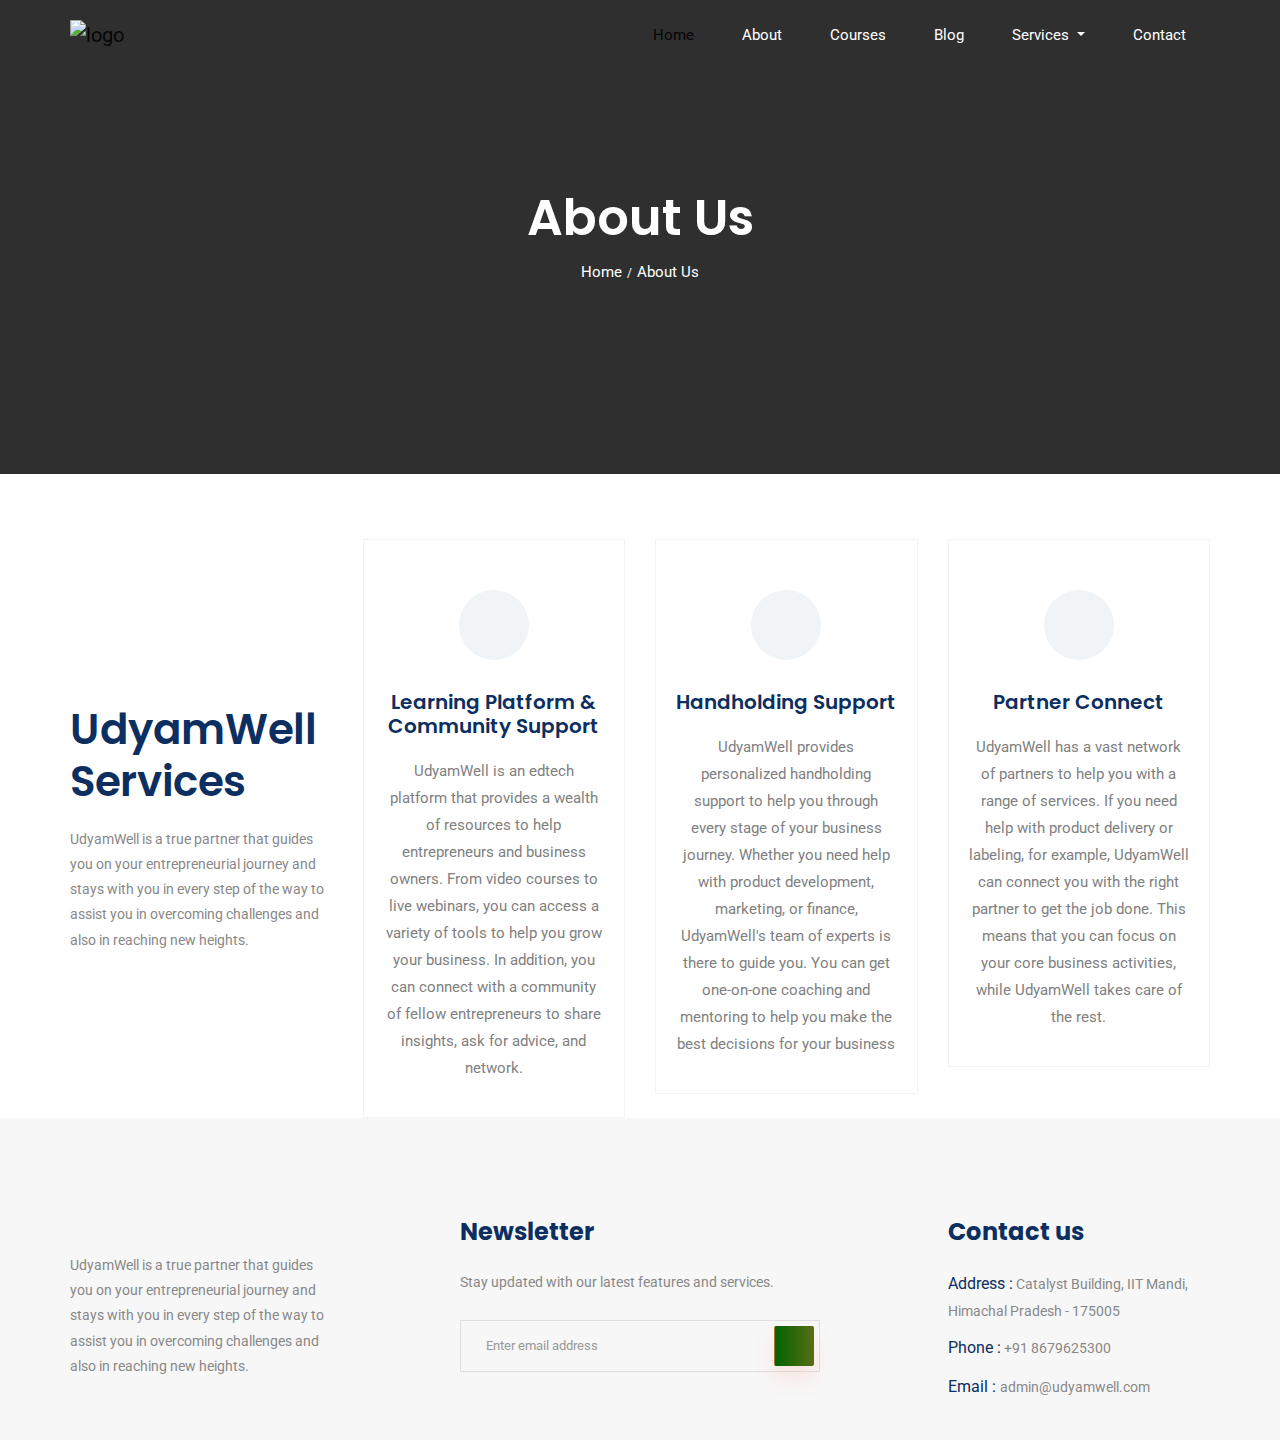
==== about.html @ f4765496 "Merge pull request #6 from Aman1905/main" ====
<!doctype html>
<html lang="en">

<head>
    <!-- Required meta tags -->
    <meta charset="utf-8">
    <meta name="viewport" content="width=device-width, initial-scale=1, shrink-to-fit=no">
    <title>UdyamWell</title>
    <link rel="icon" href="img/favicon.png">
    <!-- Bootstrap CSS -->
    <link rel="stylesheet" href="css/bootstrap.min.css">
    <!-- animate CSS -->
    <link rel="stylesheet" href="css/animate.css">
    <!-- owl carousel CSS -->
    <link rel="stylesheet" href="css/owl.carousel.min.css">
    <!-- themify CSS -->
    <link rel="stylesheet" href="css/themify-icons.css">
    <!-- flaticon CSS -->
    <link rel="stylesheet" href="css/flaticon.css">
    <!-- font awesome CSS -->
    <link rel="stylesheet" href="css/magnific-popup.css">
    <!-- swiper CSS -->
    <link rel="stylesheet" href="css/slick.css">
    <!-- style CSS -->
    <link rel="stylesheet" href="css/style.css">
</head>

<body>
    <!--::header part start::-->
    <header class="main_menu single_page_menu">
        <div class="container">
            <div class="row align-items-center">
                <div class="col-lg-12">
                    <nav class="navbar navbar-expand-lg navbar-light">
                        <a class="navbar-brand logo_1" href="index.html"> <img src="img/single_page_logo.png" alt="logo"> </a>
                        <a class="navbar-brand logo_2" href="index.html"> <img src="img/logo.png" alt="logo"> </a>
                        <button class="navbar-toggler" type="button" data-toggle="collapse"
                            data-target="#navbarSupportedContent" aria-controls="navbarSupportedContent"
                            aria-expanded="false" aria-label="Toggle navigation">
                            <span class="navbar-toggler-icon"></span>
                        </button>

                        <div class="collapse navbar-collapse main-menu-item justify-content-end"
                            id="navbarSupportedContent">
                            <ul class="navbar-nav align-items-center">
                                <li class="nav-item active">
                                    <a class="nav-link" href="index.html">Home</a>
                                </li>
                                <li class="nav-item">
                                    <a class="nav-link" href="about.html">About</a>
                                </li>
                                <li class="nav-item">
                                    <a class="nav-link" href="cource.html">Courses</a>
                                </li>
                                <li class="nav-item">
                                    <a class="nav-link" href="blog.html">Blog</a>
                                </li>
                                <li class="nav-item dropdown">
                                    <a class="nav-link dropdown-toggle" href="blog.html" id="navbarDropdown" role="button" data-toggle="dropdown" aria-haspopup="true" aria-expanded="false">
                                        Services
                                    </a>
                                    <div class="dropdown-menu" aria-labelledby="navbarDropdown">
                                        <a class="dropdown-item" href="single-blog.html">Single blog</a>
                                        <a class="dropdown-item" href="elements.html">Elements</a>
                                    </div>
                                </li>
                                <li class="nav-item">
                                    <a class="nav-link" href="contact.html">Contact</a>
                                </li>
                            </ul>
                        </div>
                    </nav>
                </div>
            </div>
        </div>
    </header>
    <!-- Header part end-->

    <!-- breadcrumb start-->
    <section class="breadcrumb breadcrumb_bg">
        <div class="container">
            <div class="row">
                <div class="col-lg-12">
                    <div class="breadcrumb_iner text-center">
                        <div class="breadcrumb_iner_item">
                            <h2>About Us</h2>
                            <p>Home<span>/</span>About Us</p>
                        </div>
                    </div>
                </div>
            </div>
        </div>
    </section>
    <!-- breadcrumb start-->

    <!-- feature_part start-->
    <section class="feature_part">
        <div class="container">
            <div class="row">
                <div class="col-sm-6 col-xl-3 align-self-center">
                    <div class="single_feature_text ">
                        <h2>UdyamWell <br> Services</h2>
                        <p>UdyamWell is a true partner that guides you on your entrepreneurial journey and stays with you in every step of the way to assist you in overcoming challenges and also in reaching new heights.</p>
                    </div>
                </div>
                <div class="col-sm-6 col-xl-3">
                    <div class="single_feature">
                        <div class="single_feature_part">
                            <span class="single_feature_icon"><i class="ti-layers"></i></span>
                            <h4>Learning Platform & Community Support</h4>
                            <p>UdyamWell is an edtech platform that provides a wealth of resources to help entrepreneurs and business owners. From video courses to live webinars, you can access a variety of tools to help you grow your business. In addition, you can connect with a community of fellow entrepreneurs to share insights, ask for advice, and network.</p>
                        </div>
                    </div>
                </div>
                <div class="col-sm-6 col-xl-3">
                    <div class="single_feature">
                        <div class="single_feature_part">
                            <span class="single_feature_icon"><i class="ti-new-window"></i></span>
                            <h4>Handholding Support</h4>
                            <p>UdyamWell provides personalized handholding support to help you through every stage of your business journey. Whether you need help with product development, marketing, or finance, UdyamWell's team of experts is there to guide you. You can get one-on-one coaching and mentoring to help you make the best decisions for your business</p>
                        </div>
                    </div>
                </div>
                <div class="col-sm-6 col-xl-3">
                    <div class="single_feature">
                        <div class="single_feature_part single_feature_part_2">
                            <span class="single_service_icon style_icon"><i class="ti-light-bulb"></i></span>
                            <h4>Partner Connect</h4>
                            <p>UdyamWell has a vast network of partners to help you with a range of services. If you need help with product delivery or labeling, for example, UdyamWell can connect you with the right partner to get the job done. This means that you can focus on your core business activities, while UdyamWell takes care of the rest.</p>
                        </div>
                    </div>
                </div>
            </div>
        </div>
    </section>


    <!-- footer part start-->
    <footer class="footer-area">
        <div class="container">
            <div class="row justify-content-between">
                <div class="col-sm-6 col-md-4 col-xl-3">
                    <div class="single-footer-widget footer_1">
                        <a href="index.html"> <img src="img/logo.png" alt=""> </a>
                        <p>UdyamWell is a true partner that guides you on your entrepreneurial journey and stays with you in every step of the way to assist you in overcoming challenges and also in reaching new heights.</p>
                    </div>
                </div>
                <div class="col-sm-6 col-md-4 col-xl-4">
                    <div class="single-footer-widget footer_2">
                        <h4>Newsletter</h4>
                        <p>Stay updated with our latest features and services.
                        </p>
                        <form action="#">
                            <div class="form-group">
                                <div class="input-group mb-3">
                                    <input type="text" class="form-control" placeholder='Enter email address'
                                        onfocus="this.placeholder = ''"
                                        onblur="this.placeholder = 'Enter email address'">
                                    <div class="input-group-append">
                                        <button class="btn btn_1" type="button"><i class="ti-angle-right"></i></button>
                                    </div>
                                </div>
                            </div>
                        </form>
                        <div class="social_icon">
                            <a href="https://www/facebook.com/103844642681723"> <i class="ti-facebook"></i> </a>
                            <a href="https://www.twitter.com/UdyamWell"> <i class="ti-twitter-alt"></i> </a>
                            <a href="https://www.linkedin.com/company/udyamwell"> <i class="ti-linkedin"></i> </a>
                            <a href="https://www.instagram.com/udyamwell"> <i class="ti-instagram"></i> </a>
                        </div>
                    </div>
                </div>
                <div class="col-xl-3 col-sm-6 col-md-4">
                    <div class="single-footer-widget footer_2">
                        <h4>Contact us</h4>
                        <div class="contact_info">
                            <p><span> Address :</span> Catalyst Building, IIT Mandi, Himachal Pradesh - 175005</p>
                            <p><span> Phone :</span> +91 8679625300</p>
                            <p><span> Email : </span>admin@udyamwell.com </p>
                        </div>
                    </div>
                </div>
            </div>

        </div>
    </footer>
    <!-- footer part end-->

    <!-- jquery plugins here-->
    <!-- jquery -->
    <script src="js/jquery-1.12.1.min.js"></script>
    <!-- popper js -->
    <script src="js/popper.min.js"></script>
    <!-- bootstrap js -->
    <script src="js/bootstrap.min.js"></script>
    <!-- easing js -->
    <script src="js/jquery.magnific-popup.js"></script>
    <!-- swiper js -->
    <script src="js/swiper.min.js"></script>
    <!-- swiper js -->
    <script src="js/masonry.pkgd.js"></script>
    <!-- particles js -->
    <script src="js/owl.carousel.min.js"></script>
    <script src="js/jquery.nice-select.min.js"></script>
    <!-- swiper js -->
    <script src="js/slick.min.js"></script>
    <script src="js/jquery.counterup.min.js"></script>
    <script src="js/waypoints.min.js"></script>
    <!-- custom js -->
    <script src="js/custom.js"></script>
</body>

</html>
---- css/themify-icons.css ----
@font-face {
	font-family: 'themify';
	src:url('../fonts/themify.eot?-fvbane');
	src:url('../fonts/themify.eot?#iefix-fvbane') format('embedded-opentype'),
		url('../fonts/themify.woff?-fvbane') format('woff'),
		url('../fonts/themify.ttf?-fvbane') format('truetype'),
		url('../fonts/themify.svg?-fvbane#themify') format('svg');
	font-weight: normal;
	font-style: normal;
}

[class^="ti-"], [class*=" ti-"] {
	font-family: 'themify';
	speak: none;
	font-style: normal;
	font-weight: normal;
	font-variant: normal;
	text-transform: none;
	line-height: 1;

	/* Better Font Rendering =========== */
	-webkit-font-smoothing: antialiased;
	-moz-osx-font-smoothing: grayscale;
}

.ti-wand:before {
	content: "\e600";
}
.ti-volume:before {
	content: "\e601";
}
.ti-user:before {
	content: "\e602";
}
.ti-unlock:before {
	content: "\e603";
}
.ti-unlink:before {
	content: "\e604";
}
.ti-trash:before {
	content: "\e605";
}
.ti-thought:before {
	content: "\e606";
}
.ti-target:before {
	content: "\e607";
}
.ti-tag:before {
	content: "\e608";
}
.ti-tablet:before {
	content: "\e609";
}
.ti-star:before {
	content: "\e60a";
}
.ti-spray:before {
	content: "\e60b";
}
.ti-signal:before {
	content: "\e60c";
}
.ti-shopping-cart:before {
	content: "\e60d";
}
.ti-shopping-cart-full:before {
	content: "\e60e";
}
.ti-settings:before {
	content: "\e60f";
}
.ti-search:before {
	content: "\e610";
}
.ti-zoom-in:before {
	content: "\e611";
}
.ti-zoom-out:before {
	content: "\e612";
}
.ti-cut:before {
	content: "\e613";
}
.ti-ruler:before {
	content: "\e614";
}
.ti-ruler-pencil:before {
	content: "\e615";
}
.ti-ruler-alt:before {
	content: "\e616";
}
.ti-bookmark:before {
	content: "\e617";
}
.ti-bookmark-alt:before {
	content: "\e618";
}
.ti-reload:before {
	content: "\e619";
}
.ti-plus:before {
	content: "\e61a";
}
.ti-pin:before {
	content: "\e61b";
}
.ti-pencil:before {
	content: "\e61c";
}
.ti-pencil-alt:before {
	content: "\e61d";
}
.ti-paint-roller:before {
	content: "\e61e";
}
.ti-paint-bucket:before {
	content: "\e61f";
}
.ti-na:before {
	content: "\e620";
}
.ti-mobile:before {
	content: "\e621";
}
.ti-minus:before {
	content: "\e622";
}
.ti-medall:before {
	content: "\e623";
}
.ti-medall-alt:before {
	content: "\e624";
}
.ti-marker:before {
	content: "\e625";
}
.ti-marker-alt:before {
	content: "\e626";
}
.ti-arrow-up:before {
	content: "\e627";
}
.ti-arrow-right:before {
	content: "\e628";
}
.ti-arrow-left:before {
	content: "\e629";
}
.ti-arrow-down:before {
	content: "\e62a";
}
.ti-lock:before {
	content: "\e62b";
}
.ti-location-arrow:before {
	content: "\e62c";
}
.ti-link:before {
	content: "\e62d";
}
.ti-layout:before {
	content: "\e62e";
}
.ti-layers:before {
	content: "\e62f";
}
.ti-layers-alt:before {
	content: "\e630";
}
.ti-key:before {
	content: "\e631";
}
.ti-import:before {
	content: "\e632";
}
.ti-image:before {
	content: "\e633";
}
.ti-heart:before {
	content: "\e634";
}
.ti-heart-broken:before {
	content: "\e635";
}
.ti-hand-stop:before {
	content: "\e636";
}
.ti-hand-open:before {
	content: "\e637";
}
.ti-hand-drag:before {
	content: "\e638";
}
.ti-folder:before {
	content: "\e639";
}
.ti-flag:before {
	content: "\e63a";
}
.ti-flag-alt:before {
	content: "\e63b";
}
.ti-flag-alt-2:before {
	content: "\e63c";
}
.ti-eye:before {
	content: "\e63d";
}
.ti-export:before {
	content: "\e63e";
}
.ti-exchange-vertical:before {
	content: "\e63f";
}
.ti-desktop:before {
	content: "\e640";
}
.ti-cup:before {
	content: "\e641";
}
.ti-crown:before {
	content: "\e642";
}
.ti-comments:before {
	content: "\e643";
}
.ti-comment:before {
	content: "\e644";
}
.ti-comment-alt:before {
	content: "\e645";
}
.ti-close:before {
	content: "\e646";
}
.ti-clip:before {
	content: "\e647";
}
.ti-angle-up:before {
	content: "\e648";
}
.ti-angle-right:before {
	content: "\e649";
}
.ti-angle-left:before {
	content: "\e64a";
}
.ti-angle-down:before {
	content: "\e64b";
}
.ti-check:before {
	content: "\e64c";
}
.ti-check-box:before {
	content: "\e64d";
}
.ti-camera:before {
	content: "\e64e";
}
.ti-announcement:before {
	content: "\e64f";
}
.ti-brush:before {
	content: "\e650";
}
.ti-briefcase:before {
	content: "\e651";
}
.ti-bolt:before {
	content: "\e652";
}
.ti-bolt-alt:before {
	content: "\e653";
}
.ti-blackboard:before {
	content: "\e654";
}
.ti-bag:before {
	content: "\e655";
}
.ti-move:before {
	content: "\e656";
}
.ti-arrows-vertical:before {
	content: "\e657";
}
.ti-arrows-horizontal:before {
	content: "\e658";
}
.ti-fullscreen:before {
	content: "\e659";
}
.ti-arrow-top-right:before {
	content: "\e65a";
}
.ti-arrow-top-left:before {
	content: "\e65b";
}
.ti-arrow-circle-up:before {
	content: "\e65c";
}
.ti-arrow-circle-right:before {
	content: "\e65d";
}
.ti-arrow-circle-left:before {
	content: "\e65e";
}
.ti-arrow-circle-down:before {
	content: "\e65f";
}
.ti-angle-double-up:before {
	content: "\e660";
}
.ti-angle-double-right:before {
	content: "\e661";
}
.ti-angle-double-left:before {
	content: "\e662";
}
.ti-angle-double-down:before {
	content: "\e663";
}
.ti-zip:before {
	content: "\e664";
}
.ti-world:before {
	content: "\e665";
}
.ti-wheelchair:before {
	content: "\e666";
}
.ti-view-list:before {
	content: "\e667";
}
.ti-view-list-alt:before {
	content: "\e668";
}
.ti-view-grid:before {
	content: "\e669";
}
.ti-uppercase:before {
	content: "\e66a";
}
.ti-upload:before {
	content: "\e66b";
}
.ti-underline:before {
	content: "\e66c";
}
.ti-truck:before {
	content: "\e66d";
}
.ti-timer:before {
	content: "\e66e";
}
.ti-ticket:before {
	content: "\e66f";
}
.ti-thumb-up:before {
	content: "\e670";
}
.ti-thumb-down:before {
	content: "\e671";
}
.ti-text:before {
	content: "\e672";
}
.ti-stats-up:before {
	content: "\e673";
}
.ti-stats-down:before {
	content: "\e674";
}
.ti-split-v:before {
	content: "\e675";
}
.ti-split-h:before {
	content: "\e676";
}
.ti-smallcap:before {
	content: "\e677";
}
.ti-shine:before {
	content: "\e678";
}
.ti-shift-right:before {
	content: "\e679";
}
.ti-shift-left:before {
	content: "\e67a";
}
.ti-shield:before {
	content: "\e67b";
}
.ti-notepad:before {
	content: "\e67c";
}
.ti-server:before {
	content: "\e67d";
}
.ti-quote-right:before {
	content: "\e67e";
}
.ti-quote-left:before {
	content: "\e67f";
}
.ti-pulse:before {
	content: "\e680";
}
.ti-printer:before {
	content: "\e681";
}
.ti-power-off:before {
	content: "\e682";
}
.ti-plug:before {
	content: "\e683";
}
.ti-pie-chart:before {
	content: "\e684";
}
.ti-paragraph:before {
	content: "\e685";
}
.ti-panel:before {
	content: "\e686";
}
.ti-package:before {
	content: "\e687";
}
.ti-music:before {
	content: "\e688";
}
.ti-music-alt:before {
	content: "\e689";
}
.ti-mouse:before {
	content: "\e68a";
}
.ti-mouse-alt:before {
	content: "\e68b";
}
.ti-money:before {
	content: "\e68c";
}
.ti-microphone:before {
	content: "\e68d";
}
.ti-menu:before {
	content: "\e68e";
}
.ti-menu-alt:before {
	content: "\e68f";
}
.ti-map:before {
	content: "\e690";
}
.ti-map-alt:before {
	content: "\e691";
}
.ti-loop:before {
	content: "\e692";
}
.ti-location-pin:before {
	content: "\e693";
}
.ti-list:before {
	content: "\e694";
}
.ti-light-bulb:before {
	content: "\e695";
}
.ti-Italic:before {
	content: "\e696";
}
.ti-info:before {
	content: "\e697";
}
.ti-infinite:before {
	content: "\e698";
}
.ti-id-badge:before {
	content: "\e699";
}
.ti-hummer:before {
	content: "\e69a";
}
.ti-home:before {
	content: "\e69b";
}
.ti-help:before {
	content: "\e69c";
}
.ti-headphone:before {
	content: "\e69d";
}
.ti-harddrives:before {
	content: "\e69e";
}
.ti-harddrive:before {
	content: "\e69f";
}
.ti-gift:before {
	content: "\e6a0";
}
.ti-game:before {
	content: "\e6a1";
}
.ti-filter:before {
	content: "\e6a2";
}
.ti-files:before {
	content: "\e6a3";
}
.ti-file:before {
	content: "\e6a4";
}
.ti-eraser:before {
	content: "\e6a5";
}
.ti-envelope:before {
	content: "\e6a6";
}
.ti-download:before {
	content: "\e6a7";
}
.ti-direction:before {
	content: "\e6a8";
}
.ti-direction-alt:before {
	content: "\e6a9";
}
.ti-dashboard:before {
	content: "\e6aa";
}
.ti-control-stop:before {
	content: "\e6ab";
}
.ti-control-shuffle:before {
	content: "\e6ac";
}
.ti-control-play:before {
	content: "\e6ad";
}
.ti-control-pause:before {
	content: "\e6ae";
}
.ti-control-forward:before {
	content: "\e6af";
}
.ti-control-backward:before {
	content: "\e6b0";
}
.ti-cloud:before {
	content: "\e6b1";
}
.ti-cloud-up:before {
	content: "\e6b2";
}
.ti-cloud-down:before {
	content: "\e6b3";
}
.ti-clipboard:before {
	content: "\e6b4";
}
.ti-car:before {
	content: "\e6b5";
}
.ti-calendar:before {
	content: "\e6b6";
}
.ti-book:before {
	content: "\e6b7";
}
.ti-bell:before {
	content: "\e6b8";
}
.ti-basketball:before {
	content: "\e6b9";
}
.ti-bar-chart:before {
	content: "\e6ba";
}
.ti-bar-chart-alt:before {
	content: "\e6bb";
}
.ti-back-right:before {
	content: "\e6bc";
}
.ti-back-left:before {
	content: "\e6bd";
}
.ti-arrows-corner:before {
	content: "\e6be";
}
.ti-archive:before {
	content: "\e6bf";
}
.ti-anchor:before {
	content: "\e6c0";
}
.ti-align-right:before {
	content: "\e6c1";
}
.ti-align-left:before {
	content: "\e6c2";
}
.ti-align-justify:before {
	content: "\e6c3";
}
.ti-align-center:before {
	content: "\e6c4";
}
.ti-alert:before {
	content: "\e6c5";
}
.ti-alarm-clock:before {
	content: "\e6c6";
}
.ti-agenda:before {
	content: "\e6c7";
}
.ti-write:before {
	content: "\e6c8";
}
.ti-window:before {
	content: "\e6c9";
}
.ti-widgetized:before {
	content: "\e6ca";
}
.ti-widget:before {
	content: "\e6cb";
}
.ti-widget-alt:before {
	content: "\e6cc";
}
.ti-wallet:before {
	content: "\e6cd";
}
.ti-video-clapper:before {
	content: "\e6ce";
}
.ti-video-camera:before {
	content: "\e6cf";
}
.ti-vector:before {
	content: "\e6d0";
}
.ti-themify-logo:before {
	content: "\e6d1";
}
.ti-themify-favicon:before {
	content: "\e6d2";
}
.ti-themify-favicon-alt:before {
	content: "\e6d3";
}
.ti-support:before {
	content: "\e6d4";
}
.ti-stamp:before {
	content: "\e6d5";
}
.ti-split-v-alt:before {
	content: "\e6d6";
}
.ti-slice:before {
	content: "\e6d7";
}
.ti-shortcode:before {
	content: "\e6d8";
}
.ti-shift-right-alt:before {
	content: "\e6d9";
}
.ti-shift-left-alt:before {
	content: "\e6da";
}
.ti-ruler-alt-2:before {
	content: "\e6db";
}
.ti-receipt:before {
	content: "\e6dc";
}
.ti-pin2:before {
	content: "\e6dd";
}
.ti-pin-alt:before {
	content: "\e6de";
}
.ti-pencil-alt2:before {
	content: "\e6df";
}
.ti-palette:before {
	content: "\e6e0";
}
.ti-more:before {
	content: "\e6e1";
}
.ti-more-alt:before {
	content: "\e6e2";
}
.ti-microphone-alt:before {
	content: "\e6e3";
}
.ti-magnet:before {
	content: "\e6e4";
}
.ti-line-double:before {
	content: "\e6e5";
}
.ti-line-dotted:before {
	content: "\e6e6";
}
.ti-line-dashed:before {
	content: "\e6e7";
}
.ti-layout-width-full:before {
	content: "\e6e8";
}
.ti-layout-width-default:before {
	content: "\e6e9";
}
.ti-layout-width-default-alt:before {
	content: "\e6ea";
}
.ti-layout-tab:before {
	content: "\e6eb";
}
.ti-layout-tab-window:before {
	content: "\e6ec";
}
.ti-layout-tab-v:before {
	content: "\e6ed";
}
.ti-layout-tab-min:before {
	content: "\e6ee";
}
.ti-layout-slider:before {
	content: "\e6ef";
}
.ti-layout-slider-alt:before {
	content: "\e6f0";
}
.ti-layout-sidebar-right:before {
	content: "\e6f1";
}
.ti-layout-sidebar-none:before {
	content: "\e6f2";
}
.ti-layout-sidebar-left:before {
	content: "\e6f3";
}
.ti-layout-placeholder:before {
	content: "\e6f4";
}
.ti-layout-menu:before {
	content: "\e6f5";
}
.ti-layout-menu-v:before {
	content: "\e6f6";
}
.ti-layout-menu-separated:before {
	content: "\e6f7";
}
.ti-layout-menu-full:before {
	content: "\e6f8";
}
.ti-layout-media-right-alt:before {
	content: "\e6f9";
}
.ti-layout-media-right:before {
	content: "\e6fa";
}
.ti-layout-media-overlay:before {
	content: "\e6fb";
}
.ti-layout-media-overlay-alt:before {
	content: "\e6fc";
}
.ti-layout-media-overlay-alt-2:before {
	content: "\e6fd";
}
.ti-layout-media-left-alt:before {
	content: "\e6fe";
}
.ti-layout-media-left:before {
	content: "\e6ff";
}
.ti-layout-media-center-alt:before {
	content: "\e700";
}
.ti-layout-media-center:before {
	content: "\e701";
}
.ti-layout-list-thumb:before {
	content: "\e702";
}
.ti-layout-list-thumb-alt:before {
	content: "\e703";
}
.ti-layout-list-post:before {
	content: "\e704";
}
.ti-layout-list-large-image:before {
	content: "\e705";
}
.ti-layout-line-solid:before {
	content: "\e706";
}
.ti-layout-grid4:before {
	content: "\e707";
}
.ti-layout-grid3:before {
	content: "\e708";
}
.ti-layout-grid2:before {
	content: "\e709";
}
.ti-layout-grid2-thumb:before {
	content: "\e70a";
}
.ti-layout-cta-right:before {
	content: "\e70b";
}
.ti-layout-cta-left:before {
	content: "\e70c";
}
.ti-layout-cta-center:before {
	content: "\e70d";
}
.ti-layout-cta-btn-right:before {
	content: "\e70e";
}
.ti-layout-cta-btn-left:before {
	content: "\e70f";
}
.ti-layout-column4:before {
	content: "\e710";
}
.ti-layout-column3:before {
	content: "\e711";
}
.ti-layout-column2:before {
	content: "\e712";
}
.ti-layout-accordion-separated:before {
	content: "\e713";
}
.ti-layout-accordion-merged:before {
	content: "\e714";
}
.ti-layout-accordion-list:before {
	content: "\e715";
}
.ti-ink-pen:before {
	content: "\e716";
}
.ti-info-alt:before {
	content: "\e717";
}
.ti-help-alt:before {
	content: "\e718";
}
.ti-headphone-alt:before {
	content: "\e719";
}
.ti-hand-point-up:before {
	content: "\e71a";
}
.ti-hand-point-right:before {
	content: "\e71b";
}
.ti-hand-point-left:before {
	content: "\e71c";
}
.ti-hand-point-down:before {
	content: "\e71d";
}
.ti-gallery:before {
	content: "\e71e";
}
.ti-face-smile:before {
	content: "\e71f";
}
.ti-face-sad:before {
	content: "\e720";
}
.ti-credit-card:before {
	content: "\e721";
}
.ti-control-skip-forward:before {
	content: "\e722";
}
.ti-control-skip-backward:before {
	content: "\e723";
}
.ti-control-record:before {
	content: "\e724";
}
.ti-control-eject:before {
	content: "\e725";
}
.ti-comments-smiley:before {
	content: "\e726";
}
.ti-brush-alt:before {
	content: "\e727";
}
.ti-youtube:before {
	content: "\e728";
}
.ti-vimeo:before {
	content: "\e729";
}
.ti-twitter:before {
	content: "\e72a";
}
.ti-time:before {
	content: "\e72b";
}
.ti-tumblr:before {
	content: "\e72c";
}
.ti-skype:before {
	content: "\e72d";
}
.ti-share:before {
	content: "\e72e";
}
.ti-share-alt:before {
	content: "\e72f";
}
.ti-rocket:before {
	content: "\e730";
}
.ti-pinterest:before {
	content: "\e731";
}
.ti-new-window:before {
	content: "\e732";
}
.ti-microsoft:before {
	content: "\e733";
}
.ti-list-ol:before {
	content: "\e734";
}
.ti-linkedin:before {
	content: "\e735";
}
.ti-layout-sidebar-2:before {
	content: "\e736";
}
.ti-layout-grid4-alt:before {
	content: "\e737";
}
.ti-layout-grid3-alt:before {
	content: "\e738";
}
.ti-layout-grid2-alt:before {
	content: "\e739";
}
.ti-layout-column4-alt:before {
	content: "\e73a";
}
.ti-layout-column3-alt:before {
	content: "\e73b";
}
.ti-layout-column2-alt:before {
	content: "\e73c";
}
.ti-instagram:before {
	content: "\e73d";
}
.ti-google:before {
	content: "\e73e";
}
.ti-github:before {
	content: "\e73f";
}
.ti-flickr:before {
	content: "\e740";
}
.ti-facebook:before {
	content: "\e741";
}
.ti-dropbox:before {
	content: "\e742";
}
.ti-dribbble:before {
	content: "\e743";
}
.ti-apple:before {
	content: "\e744";
}
.ti-android:before {
	content: "\e745";
}
.ti-save:before {
	content: "\e746";
}
.ti-save-alt:before {
	content: "\e747";
}
.ti-yahoo:before {
	content: "\e748";
}
.ti-wordpress:before {
	content: "\e749";
}
.ti-vimeo-alt:before {
	content: "\e74a";
}
.ti-twitter-alt:before {
	content: "\e74b";
}
.ti-tumblr-alt:before {
	content: "\e74c";
}
.ti-trello:before {
	content: "\e74d";
}
.ti-stack-overflow:before {
	content: "\e74e";
}
.ti-soundcloud:before {
	content: "\e74f";
}
.ti-sharethis:before {
	content: "\e750";
}
.ti-sharethis-alt:before {
	content: "\e751";
}
.ti-reddit:before {
	content: "\e752";
}
.ti-pinterest-alt:before {
	content: "\e753";
}
.ti-microsoft-alt:before {
	content: "\e754";
}
.ti-linux:before {
	content: "\e755";
}
.ti-jsfiddle:before {
	content: "\e756";
}
.ti-joomla:before {
	content: "\e757";
}
.ti-html5:before {
	content: "\e758";
}
.ti-flickr-alt:before {
	content: "\e759";
}
.ti-email:before {
	content: "\e75a";
}
.ti-drupal:before {
	content: "\e75b";
}
.ti-dropbox-alt:before {
	content: "\e75c";
}
.ti-css3:before {
	content: "\e75d";
}
.ti-rss:before {
	content: "\e75e";
}
.ti-rss-alt:before {
	content: "\e75f";
}
---- css/flaticon.css ----
/*
  	Flaticon icon font: Flaticon
  	Creation date: 09/04/2019 10:10
  	*/

@font-face {
  font-family: "Flaticon";
  src: url("../fonts/Flaticon.eot");
  src: url("../fonts/Flaticon.eot?#iefix") format("embedded-opentype"),
       url("../fonts/Flaticon.woff2") format("woff2"),
       url("../fonts/Flaticon.woff") format("woff"),
       url("../fonts/Flaticon.ttf") format("truetype"),
       url("../fonts/Flaticon.svg#Flaticon") format("svg");
  font-weight: normal;
  font-style: normal;
}

@media screen and (-webkit-min-device-pixel-ratio:0) {
  @font-face {
    font-family: "Flaticon";
    src: url("./Flaticon.svg#Flaticon") format("svg");
  }
}

[class^="flaticon-"]:before, [class*=" flaticon-"]:before,
[class^="flaticon-"]:after, [class*=" flaticon-"]:after {   
  font-family: Flaticon;
        font-size: 30px;
       font-style: normal;
       color: #fff;
}

.flaticon-growth:before { content: "\f100"; }
.flaticon-wallet:before { content: "\f101"; }
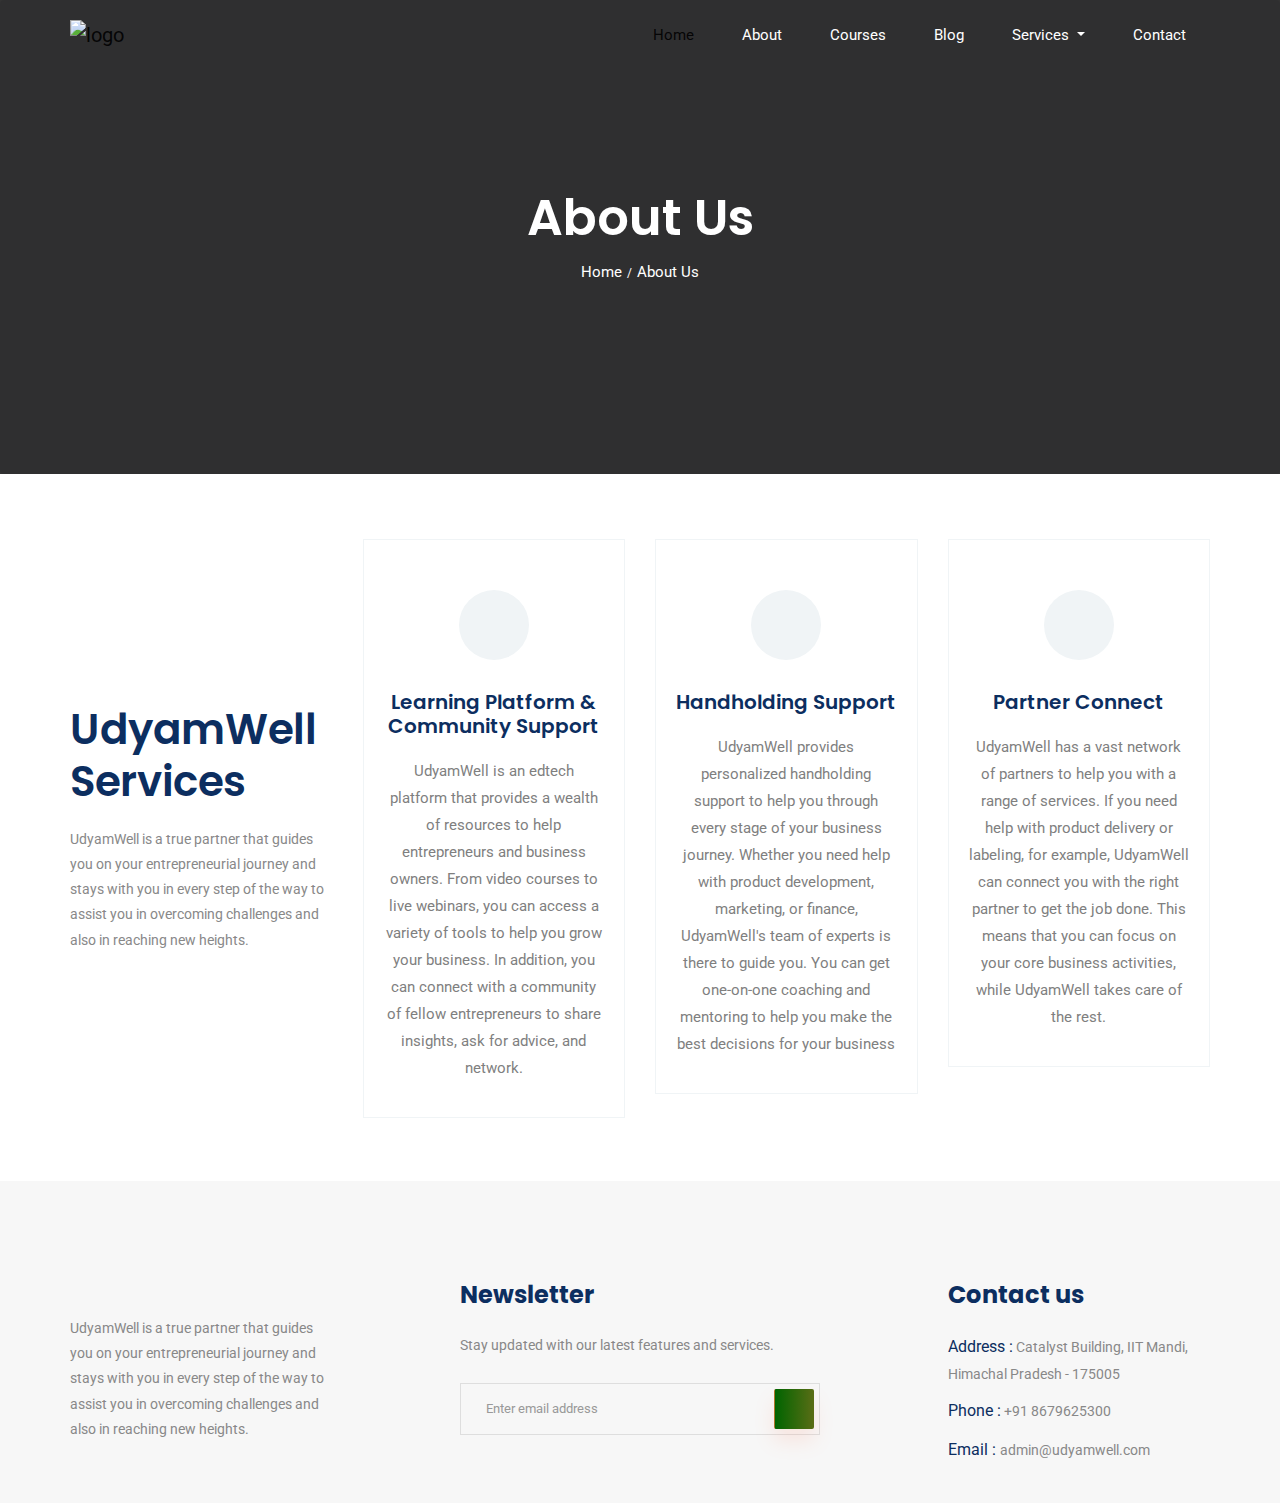
==== commit 0f43f99a: "refactored the content" ====
--- a/about.html
+++ b/about.html
@@ -134,6 +134,8 @@
         </div>
     </section>
 
+    <br /><br /><br />
+
 
     <!-- footer part start-->
     <footer class="footer-area">
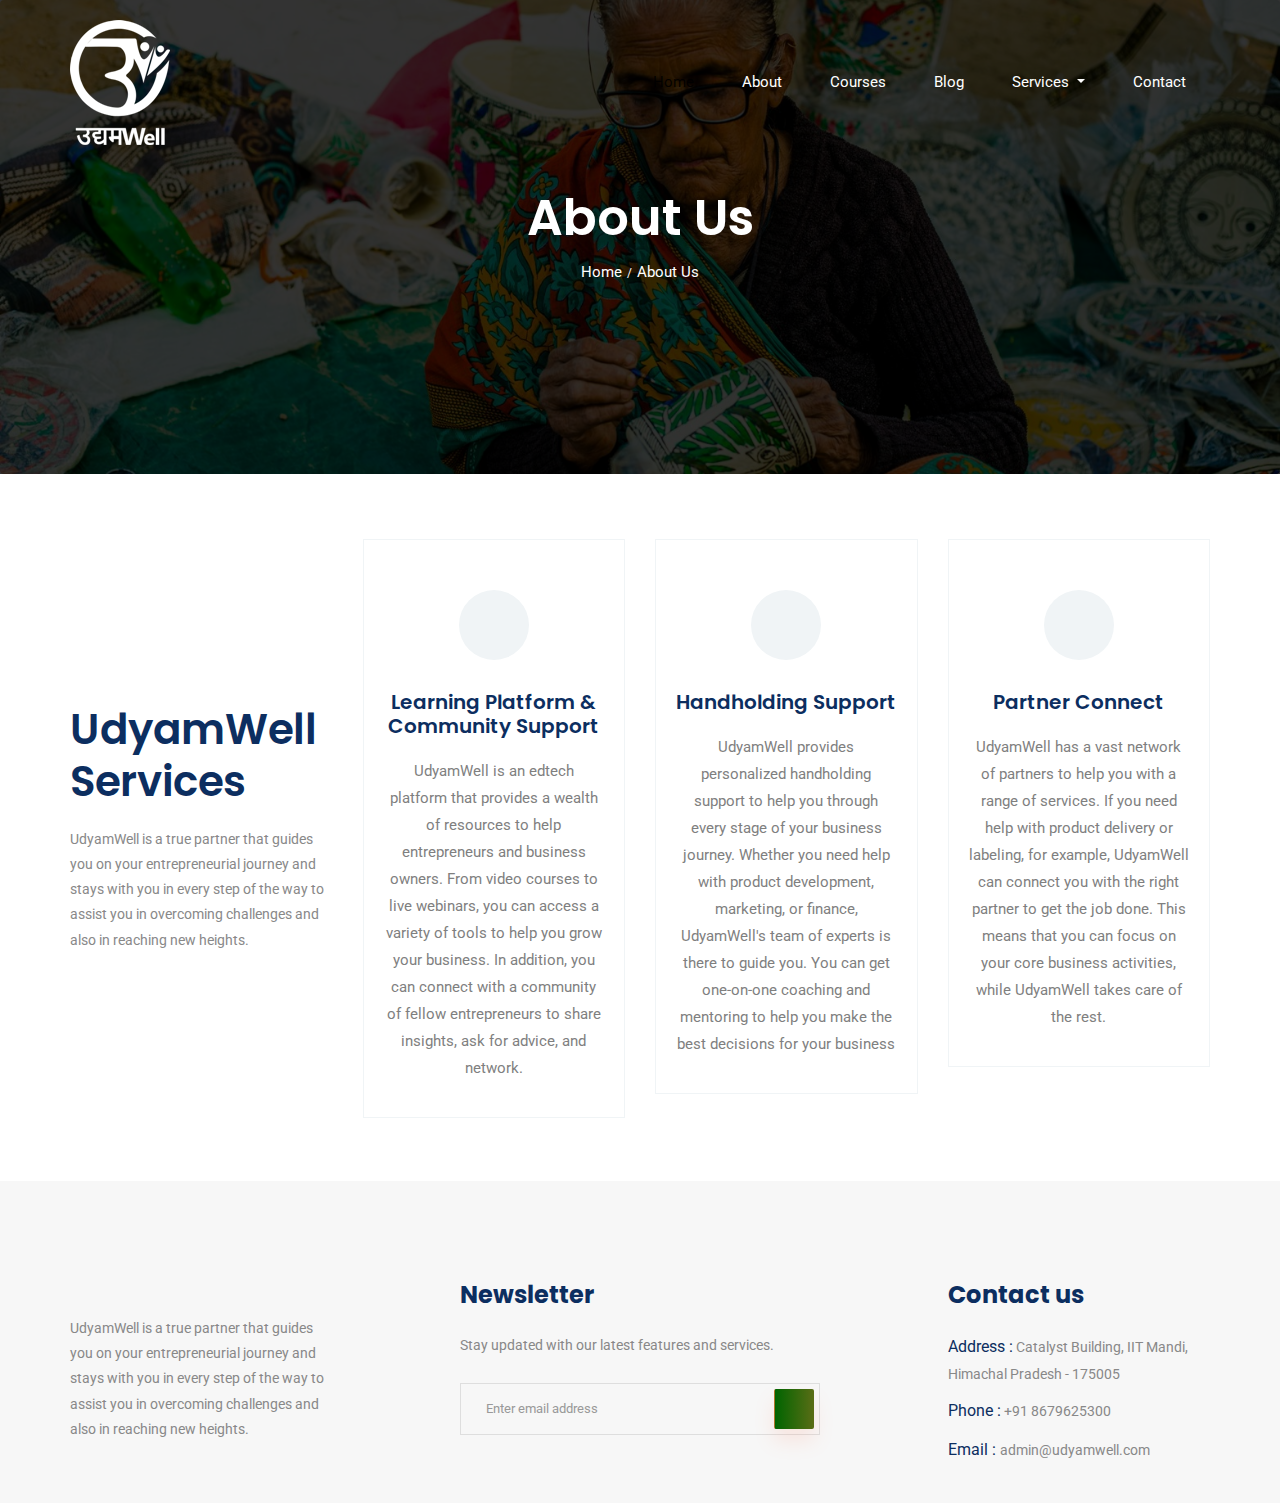
==== commit 40f22d06: "Merge pull request #7 from Aman1905/main" ====
--- a/about.html
+++ b/about.html
@@ -33,7 +33,7 @@
                 <div class="col-lg-12">
                     <nav class="navbar navbar-expand-lg navbar-light">
                         <a class="navbar-brand logo_1" href="index.html"> <img src="img/single_page_logo.png" alt="logo"> </a>
-                        <a class="navbar-brand logo_2" href="index.html"> <img src="img/logo.png" alt="logo"> </a>
+                        <a class="navbar-brand logo_2" href="index.html"> <img src="img/logo1.png" alt="logo"> </a>
                         <button class="navbar-toggler" type="button" data-toggle="collapse"
                             data-target="#navbarSupportedContent" aria-controls="navbarSupportedContent"
                             aria-expanded="false" aria-label="Toggle navigation">
--- a/css/style.css
+++ b/css/style.css
@@ -6860,7 +6860,7 @@
 
 /* line 1, E:/172 Etrain Education/172_Etrain_Education_html/sass/_breadcrumb.scss */
 .breadcrumb_bg {
-  background-image: url("../img/breadcrumb.png");
+  background-image: url("../img/breadcrumb.jpg");
   background-position: center;
   background-repeat: no-repeat;
   background-size: cover;
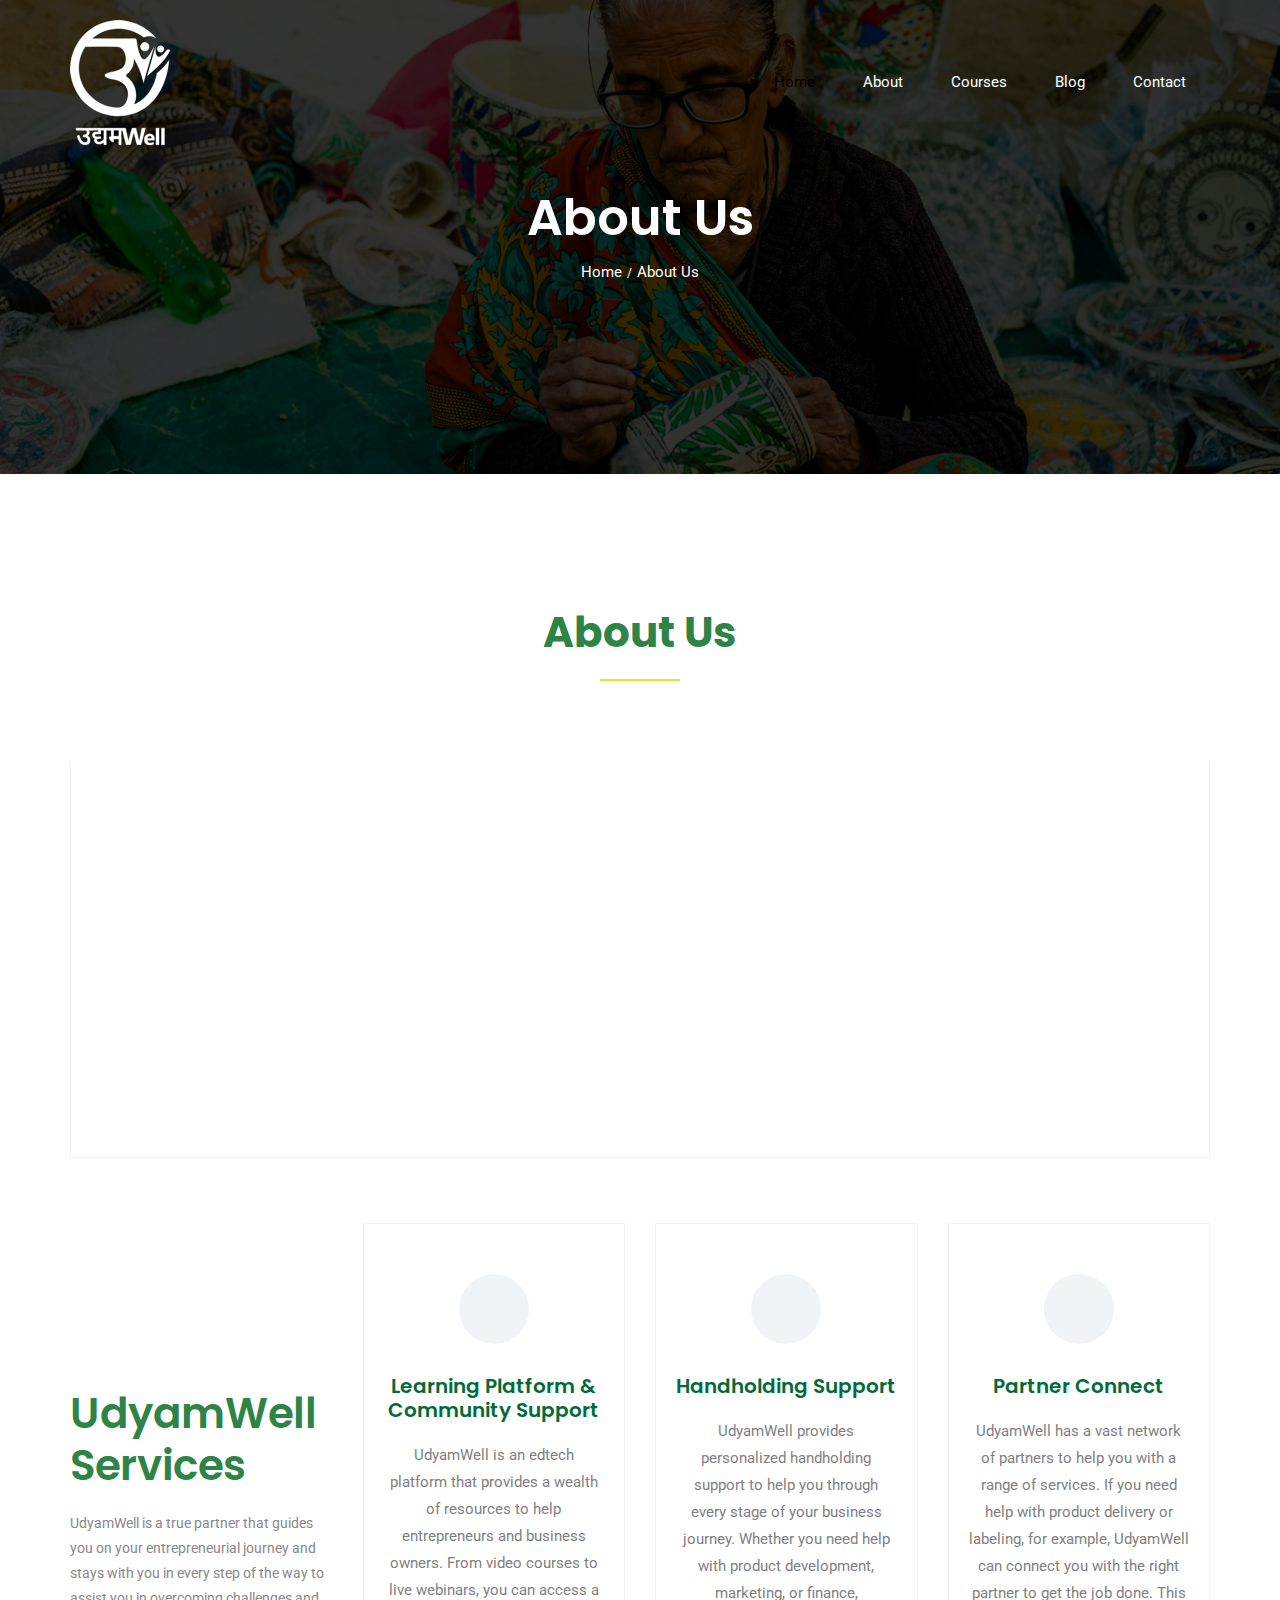
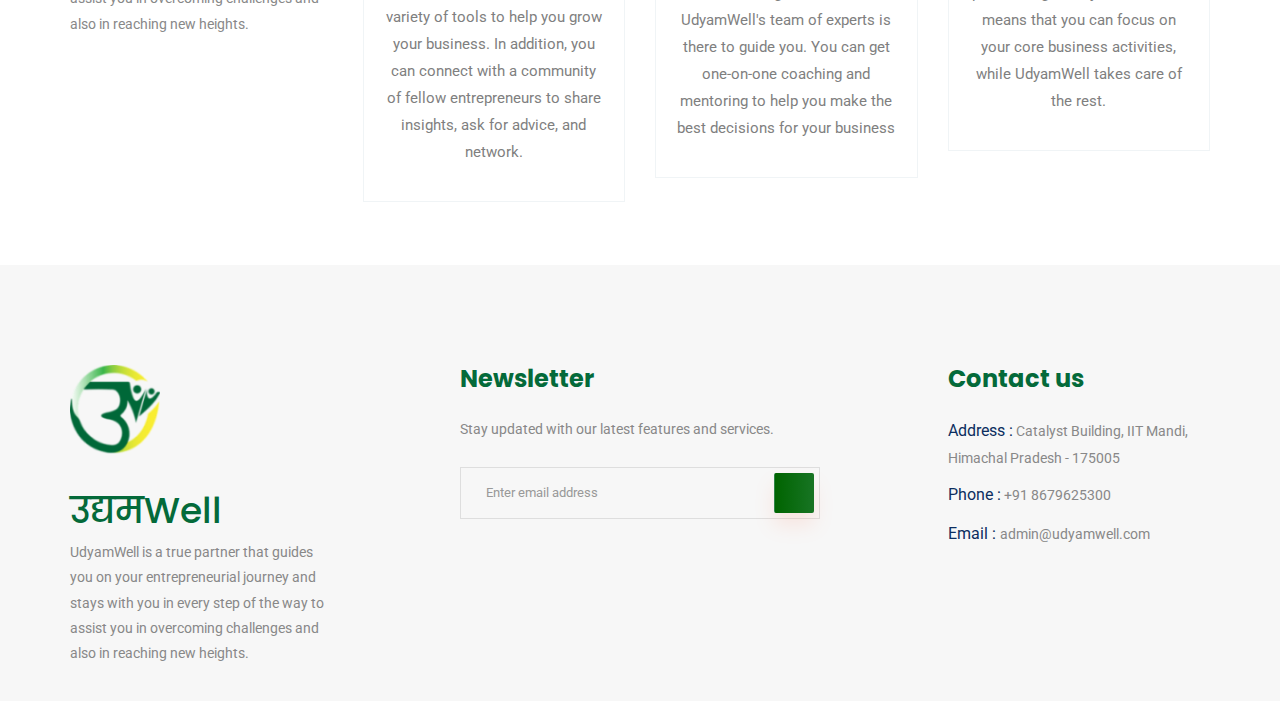
==== commit 93864632: "Merge pull request #8 from Aman1905/main" ====
--- a/about.html
+++ b/about.html
@@ -55,7 +55,7 @@
                                 <li class="nav-item">
                                     <a class="nav-link" href="blog.html">Blog</a>
                                 </li>
-                                <li class="nav-item dropdown">
+                                <!-- <li class="nav-item dropdown">
                                     <a class="nav-link dropdown-toggle" href="blog.html" id="navbarDropdown" role="button" data-toggle="dropdown" aria-haspopup="true" aria-expanded="false">
                                         Services
                                     </a>
@@ -63,7 +63,7 @@
                                         <a class="dropdown-item" href="single-blog.html">Single blog</a>
                                         <a class="dropdown-item" href="elements.html">Elements</a>
                                     </div>
-                                </li>
+                                </li> -->
                                 <li class="nav-item">
                                     <a class="nav-link" href="contact.html">Contact</a>
                                 </li>
@@ -93,6 +93,32 @@
     </section>
     <!-- breadcrumb start-->
 
+    <!--::review_part start::-->
+    <section class="special_cource padding_top">
+        <div class="container">
+            <div class="row justify-content-center">
+                <div class="col-xl-5">
+                    <div class="section_tittle text-center">
+                        <h2>About Us</h2>
+                    </div>
+                </div>
+            </div>
+            <div class="row">
+                <div class="col-sm-12 col-lg-12 text-center">
+                    <div class="single_special_cource">
+                        <div class="special_cource_text">
+                            <iframe width="860" height="315" src="https://www.youtube.com/embed/DjSj-jC-ktc" title="YouTube video player" frameborder="0" allow="accelerometer; autoplay; clipboard-write; encrypted-media; gyroscope; picture-in-picture; web-share" allowfullscreen></iframe>
+                        </div>
+                    </div>
+                </div>
+                    </div>
+                </div>
+            </div>
+        </div>
+    </section>
+    <!--::blog_part end::-->
+
+
     <!-- feature_part start-->
     <section class="feature_part">
         <div class="container">
@@ -143,7 +169,7 @@
             <div class="row justify-content-between">
                 <div class="col-sm-6 col-md-4 col-xl-3">
                     <div class="single-footer-widget footer_1">
-                        <a href="index.html"> <img src="img/logo.png" alt=""> </a>
+                        <a href="index.html"> <img src="img/logo1.png" alt=""><h1>उद्यमWell</h1> </a>
                         <p>UdyamWell is a true partner that guides you on your entrepreneurial journey and stays with you in every step of the way to assist you in overcoming challenges and also in reaching new heights.</p>
                     </div>
                 </div>
@@ -180,6 +206,18 @@
                             <p><span> Phone :</span> +91 8679625300</p>
                             <p><span> Email : </span>admin@udyamwell.com </p>
                         </div>
+                        <div id="google_translate_element"></div>
+ 
+                        <script type="text/javascript">
+                            function googleTranslateElementInit() {
+                                new google.translate.TranslateElement(
+                                    {pageLanguage: 'en'},
+                                    'google_translate_element'
+                                );
+                            }
+                        </script>
+ 
+                        <script type="text/javascript" src="https://translate.google.com/translate_a/element.js?cb=googleTranslateElementInit"></script>
                     </div>
                 </div>
             </div>
--- a/css/style.css
+++ b/css/style.css
@@ -2,8 +2,7 @@
 @import url("https://fonts.googleapis.com/css?family=Open+Sans:800|Poppins:300,400,500,600,700,800|Roboto:300,400,500");
 /* line 2, E:/172 Etrain Education/172_Etrain_Education_html/sass/_extends.scss */
 .btn_1, .btn_2:hover, .main_menu .navbar-toggler:after, .banner_part .banner_text .btn_1, .feature_part .single_feature:hover span {
-  /* background-image: linear-gradient(to top, #006400, #8FBC8F, #006400); */
-  background-image: linear-gradient(to left, #af762a, #006400);
+  background-image: linear-gradient(to left, #2e8446, #006400);
 }
 
 /* line 6, E:/172 Etrain Education/172_Etrain_Education_html/sass/_extends.scss */
@@ -152,7 +151,7 @@
 
 /* line 72, E:/172 Etrain Education/172_Etrain_Education_html/sass/_common.scss */
 h1, h2, h3, h4, h5, h6 {
-  color: #0c2e60;
+  color: #046a3a;
   font-family: "Poppins", sans-serif;
 }
 
@@ -170,7 +169,7 @@
 h2 {
   font-size: 44px;
   line-height: 28px;
-  color: #0c2e60;
+  color: #2e8446;
   font-weight: 600;
   line-height: 1.222;
 }
@@ -260,7 +259,7 @@
 /* line 140, E:/172 Etrain Education/172_Etrain_Education_html/sass/_common.scss */
 .section_tittle h2 {
   font-size: 42px;
-  color: #0c2e60;
+  color: #2e8446;
   line-height: 37px;
   font-weight: 700;
   position: relative;
@@ -278,7 +277,7 @@
   text-align: center;
   width: 80px;
   height: 2px;
-  background-color: #ff663b;
+  background-color: #dde539;
 }
 
 @media (max-width: 576px) {
@@ -614,9 +613,9 @@
 
 /* line 97, E:/172 Etrain Education/172_Etrain_Education_html/sass/_button.scss */
 .btn_4 {
-  background-color: #ff663b;
+  background-color: #dde539;
   padding: 3.5px 21px;
-  background: #ff663b;
+  background: #dde539;
   text-transform: capitalize;
   display: inline-block;
   border: 2px solid transparent;
@@ -627,7 +626,7 @@
 
 /* line 106, E:/172 Etrain Education/172_Etrain_Education_html/sass/_button.scss */
 .btn_4:hover {
-  background: rgba(255, 102, 59, 0.8);
+  background: #dde539;
   color: #fff;
 }
 
@@ -643,7 +642,7 @@
   color: #fff;
   border: 1px solid #edeff2;
   text-transform: uppercase;
-  background-color: #ff663b;
+  background-color: #dde539;
   cursor: pointer;
   -webkit-transition: 0.5s;
   transition: 0.5s;
@@ -714,7 +713,7 @@
 
 /* line 14, E:/172 Etrain Education/172_Etrain_Education_html/sass/_blog.scss */
 .blog_area a:hover, .blog_area a :hover {
-  color: #ff663b;
+  color: #dde539;
 }
 
 /* line 20, E:/172 Etrain Education/172_Etrain_Education_html/sass/_blog.scss */
@@ -3168,7 +3167,7 @@
 
 /* line 145, E:/172 Etrain Education/172_Etrain_Education_html/sass/_feature_part.scss */
 .feature_part .single_feature:hover .single_feature_part {
-  border: 1px solid #ff663b;
+  border: 1px solid #dde539;
 }
 
 /* line 148, E:/172 Etrain Education/172_Etrain_Education_html/sass/_feature_part.scss */
